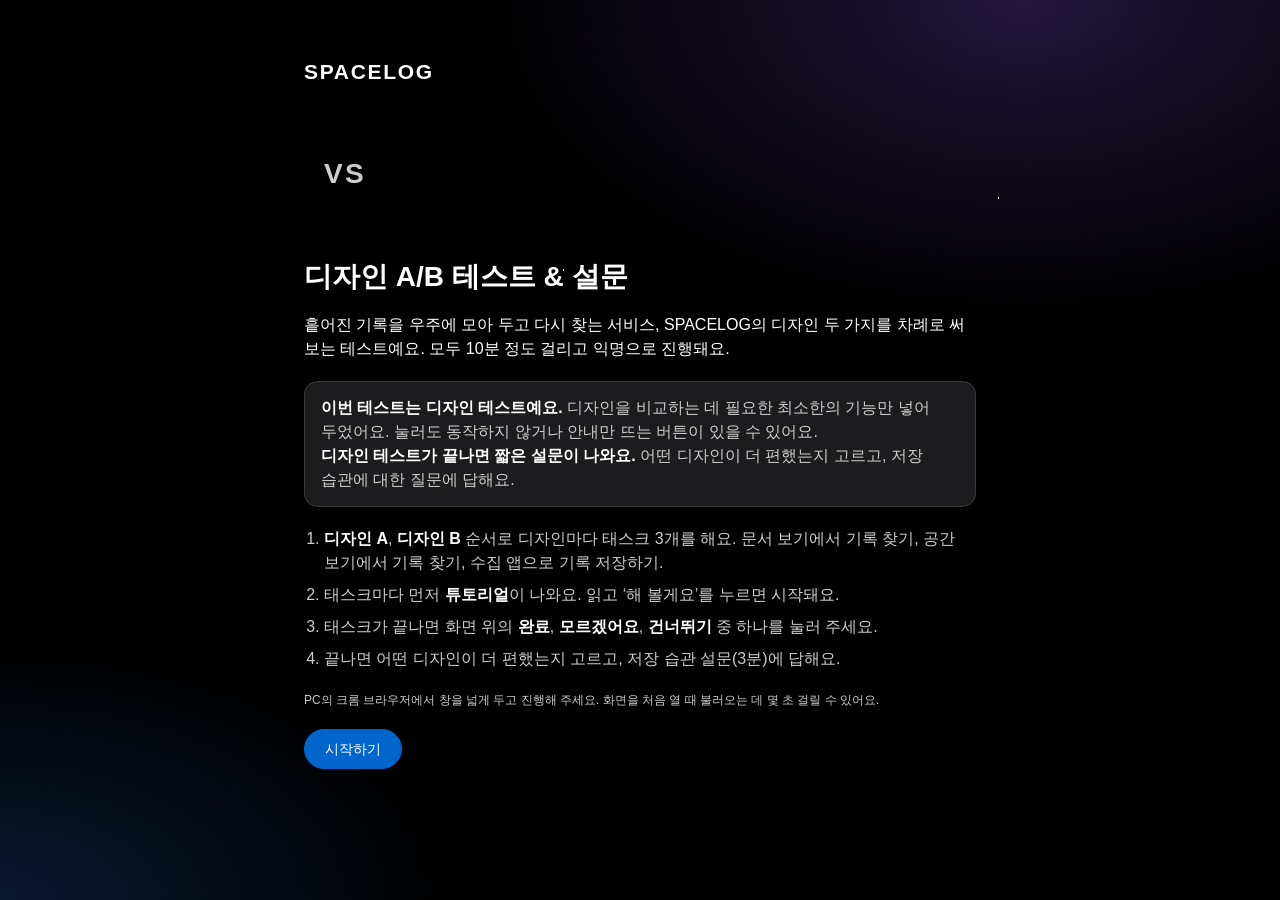
==== survey/survey-web/index.html @ 2fc2ab00 "Add design A/B test and survey web Test shell, collector simulation, shared sample data, questions, " ====
<!doctype html>
<html lang="ko">
<head>
<meta charset="utf-8">
<meta name="viewport" content="width=device-width, initial-scale=1">
<meta name="robots" content="noindex">
<title>SPACELOG 디자인 A/B 테스트 &amp; 설문</title>
<link rel="stylesheet" href="https://cdn.jsdelivr.net/gh/orioncactus/pretendard@v1.3.9/dist/web/variable/pretendardvariable-dynamic-subset.min.css">
<link rel="stylesheet" href="style.css">
</head>
<body>
<main id="intro" class="page">
  <p class="logo">SPACELOG</p>
  <div class="hero" aria-hidden="true"><img src="collector/astro-A.webp" alt=""><b class="vs">VS</b><img src="collector/astro-B.png" alt=""></div>
  <h1>디자인 A/B 테스트 &amp; 설문</h1>
  <p>흩어진 기록을 우주에 모아 두고 다시 찾는 서비스, SPACELOG의 디자인 두 가지를 차례로 써 보는 테스트예요. 모두 10분 정도 걸리고 익명으로 진행돼요.</p>
  <p class="callout"><b>이번 테스트는 디자인 테스트예요.</b> 디자인을 비교하는 데 필요한 최소한의 기능만 넣어 두었어요. 눌러도 동작하지 않거나 안내만 뜨는 버튼이 있을 수 있어요.<br><b>디자인 테스트가 끝나면 짧은 설문이 나와요.</b> 어떤 디자인이 더 편했는지 고르고, 저장 습관에 대한 질문에 답해요.</p>
  <ol>
    <li><b>디자인 A</b>, <b>디자인 B</b> 순서로 디자인마다 태스크 3개를 해요. 문서 보기에서 기록 찾기, 공간 보기에서 기록 찾기, 수집 앱으로 기록 저장하기.</li>
    <li>태스크마다 먼저 <b>튜토리얼</b>이 나와요. 읽고 ‘해 볼게요’를 누르면 시작돼요.</li>
    <li>태스크가 끝나면 화면 위의 <b>완료</b>, <b>모르겠어요</b>, <b>건너뛰기</b> 중 하나를 눌러 주세요.</li>
    <li>끝나면 어떤 디자인이 더 편했는지 고르고, 저장 습관 설문(3분)에 답해요.</li>
  </ol>
  <p class="fine">PC의 크롬 브라우저에서 창을 넓게 두고 진행해 주세요. 화면을 처음 열 때 불러오는 데 몇 초 걸릴 수 있어요.</p>
  <button type="button" class="pill main" id="start">시작하기</button>
</main>

<div id="test" hidden>
  <header id="bar">
    <b id="design" class="badge"></b>
    <div class="what">
      <span class="fine" id="step"></span>
      <b id="taskTitle"></b>
      <span id="taskText"></span>
    </div>
    <div class="acts" id="acts"></div>
    <button type="button" class="pill" id="guideOpen">튜토리얼</button>
    <button type="button" class="pill" data-restart>처음부터 다시</button>
  </header>
  <div id="stage">
    <iframe id="frame" title="테스트 화면" allow="clipboard-read; clipboard-write"></iframe>
    <div id="guide" role="dialog" aria-modal="true" aria-labelledby="guideTitle" hidden>
      <i id="ring" aria-hidden="true"></i>
      <span id="ghost" aria-hidden="true" hidden></span>
      <span id="keys" aria-hidden="true" hidden></span>
      <svg id="cursor" aria-hidden="true" viewBox="0 0 24 24" width="34" height="34"><path d="M5 2l14 11h-7l4 8-3 1.5-4-8-4 5z" fill="#fff" stroke="#1d1d1f" stroke-width="1.5" stroke-linejoin="round"/></svg>
      <div class="dock">
        <p class="fine">튜토리얼 · <span id="guideTitle"></span></p>
        <p class="goal"><span class="fine">할 일</span><b id="guideGoal"></b></p>
        <p id="guideCap" aria-live="polite"></p>
        <div class="row"><span id="guideDots" aria-hidden="true"></span><span class="fine">디자인 테스트라 일부 기능만 동작해요.</span><button type="button" class="pill main" id="guideGo">해 볼게요</button></div>
      </div>
    </div>
  </div>
</div>

<main id="prefer" class="page" hidden>
  <p class="logo">SPACELOG</p>
  <h1 id="preferText"></h1>
  <p>디자인 테스트가 끝났어요. 하나를 고르면 설문으로 넘어가요.</p>
  <div class="choose">
    <button type="button" class="pick" data-pick="A"><img src="collector/astro-A.webp" alt=""><b class="badge" data-d="A">디자인 A</b></button>
    <button type="button" class="pick" data-pick="B"><img src="collector/astro-B.png" alt=""><b class="badge" data-d="B">디자인 B</b></button>
  </div>
</main>

<main id="survey" class="page" hidden>
  <p class="logo">SPACELOG</p>
  <h1>기록 및 저장 습관 설문</h1>
  <p id="surveyIntro"></p>
  <form id="form" novalidate></form>
</main>

<main id="done" class="page" hidden>
  <p class="logo">SPACELOG</p>
  <div class="hero" aria-hidden="true"><img src="collector/astro-A.webp" alt=""><img src="collector/astro-B.png" alt=""></div>
  <h1>응답이 저장됐어요</h1>
  <p>참여해 주셔서 고맙습니다. 이 창은 닫아도 돼요.</p>
  <button type="button" class="pill" data-restart>처음부터 다시</button>
</main>

<script src="config.js"></script>
<script src="data.js"></script>
<script src="questions.js"></script>
<script src="adapters.js"></script>
<script src="app.js"></script>
</body>
</html>
---- survey/survey-web/style.css ----
* { box-sizing: border-box; margin: 0; }
html, body { height: 100%; }
body { font: 400 16px/1.5 'Pretendard Variable', Pretendard, -apple-system, sans-serif; color: #fff; word-break: keep-all;
  /* 서비스와 같은 우주 톤: 검은 바탕 + 별 + 옅은 성운 */
  background: radial-gradient(1px 1px at 12% 18%, #fff 50%, transparent 51%), radial-gradient(1px 1px at 28% 62%, #cfd6e6 50%, transparent 51%), radial-gradient(1.5px 1.5px at 44% 30%, #fff 50%, transparent 51%), radial-gradient(1px 1px at 63% 78%, #8fb4ff 50%, transparent 51%), radial-gradient(1.5px 1.5px at 78% 22%, #fff 50%, transparent 51%), radial-gradient(1px 1px at 90% 55%, #c4a8ff 50%, transparent 51%), radial-gradient(1px 1px at 7% 84%, #fff 50%, transparent 51%), radial-gradient(1px 1px at 53% 90%, #fff 50%, transparent 51%), radial-gradient(60% 50% at 80% 0%, rgba(122,79,214,.28), transparent 70%), radial-gradient(50% 40% at 0% 100%, rgba(47,111,224,.22), transparent 70%), #000; background-attachment: fixed; }
button, input, textarea { font: inherit; color: inherit; }
button { cursor: pointer; }
:focus-visible { outline: 2px solid #0071e3; outline-offset: 2px; }
[hidden] { display: none !important; }
.fine { font-size: 12px; color: #ccc; }

.page { max-width: 720px; margin: 0 auto; padding: 56px 24px 96px; display: grid; gap: 20px; }
.page h1 { font-size: 28px; line-height: 1.2; font-weight: 600; }
.page ol { padding-left: 20px; display: grid; gap: 8px; color: #ccc; }
.page b { font-weight: 600; color: #fff; }

.pill { height: 40px; padding: 0 20px; border-radius: 9999px; background: transparent; border: 1px solid rgba(255,255,255,.16); white-space: nowrap; font-size: 14px; transition: transform .2s cubic-bezier(.25,.1,.25,1); }
.pill:active { transform: scale(.95); }
.pill.main { background: #0066cc; border-color: #0066cc; justify-self: start; }
.pill:disabled { opacity: .4; cursor: not-allowed; }

#test { height: 100%; display: flex; flex-direction: column; }
#bar { display: flex; align-items: center; gap: 16px; padding: 10px 16px; background: rgb(30,30,32); border-bottom: 1px solid rgba(255,255,255,.12); }
#bar .what { flex: 1; min-width: 0; display: grid; gap: 2px; font-size: 14px; }
#bar .what b { font-weight: 600; font-size: 15px; }
#bar .acts { display: flex; gap: 8px; }
#stage { flex: 1; position: relative; min-height: 0; }
#frame { width: 100%; height: 100%; border: 0; background: #000; display: block; }
@media (max-width: 720px) { #bar { flex-direction: column; align-items: stretch; } #bar .acts { justify-content: flex-end; } }

#form { display: grid; gap: 16px; }
fieldset { border: 1px solid rgba(255,255,255,.12); border-radius: 18px; padding: 20px; display: grid; gap: 10px; background: rgba(37,37,39,.78); backdrop-filter: saturate(180%) blur(20px); }
legend { float: left; width: 100%; font-weight: 600; margin-bottom: 4px; }
legend + * { clear: both; }
legend small { font-weight: 400; color: #ccc; font-size: 12px; margin-left: 6px; }
.opt { display: flex; align-items: center; gap: 12px; padding: 8px 10px; border-radius: 10px; cursor: pointer; }
.opt:hover { background: rgba(255,255,255,.08); }
.opt input { width: 16px; height: 16px; accent-color: #0066cc; flex: none; }
.other, textarea { width: 100%; padding: 10px 12px; border-radius: 12px; background: rgba(255,255,255,.05); border: 1px solid rgba(255,255,255,.16); }
textarea { min-height: 96px; resize: vertical; }
.err { color: #ff8f7a; font-size: 14px; }
fieldset.bad { border-color: #ff8f7a; }
.badge { flex: none; padding: 8px 16px; border-radius: 12px; font-size: 17px; font-weight: 600; white-space: nowrap; background: #0066cc; }
.badge[data-d="B"] { background: #7a4fd6; }
.logo { font-size: 21px; font-weight: 600; letter-spacing: .08em; }
.hero { display: flex; gap: 8px; align-items: flex-end; height: 132px; }
.hero img { height: 100%; filter: drop-shadow(0 8px 14px rgba(0,0,0,.5)); animation: float 3.2s ease-in-out infinite; }
.hero .vs { align-self: center; margin: 0 12px; font-size: 28px; font-weight: 600; letter-spacing: .08em; color: #ccc; }
.hero .vs + img { height: 84%; animation-delay: -1.6s; }
@keyframes float { 50% { transform: translateY(-6px); } }
@media (prefers-reduced-motion: reduce) { .hero img { animation: none; } }
.callout { padding: 14px 16px; border-radius: 14px; background: rgba(37,37,39,.78); border: 1px solid rgba(255,255,255,.12); backdrop-filter: saturate(180%) blur(20px); color: #ccc; }
#guide { position: absolute; inset: 0; overflow: hidden; background: rgba(0,0,0,.38); z-index: 2; }
#cursor, #ring, #ghost { position: absolute; left: 0; top: 0; will-change: transform; }
#cursor { z-index: 3; filter: drop-shadow(0 3px 6px rgba(0,0,0,.6)); transition: transform .9s cubic-bezier(.45,.05,.25,1); }
#cursor.press { animation: press .5s; }
@keyframes press { 40% { scale: .78; } }
#ring { border: 3px solid #fff; border-radius: 14px; box-shadow: 0 0 0 4px rgba(0,102,204,.9), 0 0 0 9999px rgba(0,0,0,.25); opacity: 0; transition: opacity .3s; pointer-events: none; }
#ring.on { opacity: 1; animation: pulse 1.2s ease-in-out infinite; }
@keyframes pulse { 50% { box-shadow: 0 0 0 9px rgba(0,102,204,.5), 0 0 0 9999px rgba(0,0,0,.25); } }
#ghost { z-index: 2; padding: 8px 14px; border-radius: 10px; background: #fff; color: #1d1d1f; font-size: 14px; font-weight: 600; box-shadow: rgba(0,0,0,.4) 3px 5px 20px; transition: transform 1.3s cubic-bezier(.45,.05,.25,1); }
#keys { position: absolute; display: flex; gap: 8px; translate: -50% -50%; }
#keys kbd { min-width: 52px; height: 52px; padding: 0 14px; display: grid; place-items: center; border-radius: 12px; background: #fff; color: #1d1d1f; font: 600 20px/1 inherit; box-shadow: 0 5px 0 #aeaeb2; animation: tap 1.2s ease-in-out infinite; }
#keys kbd:nth-child(2) { animation-delay: .3s; } #keys kbd:nth-child(3) { animation-delay: .6s; } #keys kbd:nth-child(4) { animation-delay: .9s; }
@keyframes tap { 15% { transform: translateY(4px); box-shadow: 0 1px 0 #aeaeb2; } 30% { transform: none; } }
#guide .dock { position: absolute; left: 50%; bottom: 20px; translate: -50% 0; width: min(440px, calc(100% - 32px)); padding: 14px 16px; display: grid; gap: 8px; font-size: 14px; border-radius: 18px; background: rgb(30,30,32); border: 1px solid rgba(255,255,255,.12); box-shadow: rgba(0,0,0,.22) 3px 5px 30px; z-index: 4; }
#guide .goal { display: grid; gap: 2px; padding: 8px 12px; border-radius: 12px; background: rgba(255,255,255,.05); }
#guide .goal b, #guideCap b { font-weight: 600; color: #fff; }
#guideCap { min-height: 3em; color: #ccc; }
#guide .row { display: flex; align-items: center; gap: 12px; }
#guide .row .fine { flex: 1; }
#guideDots { display: flex; gap: 6px; }
#guideDots i { width: 8px; height: 8px; border-radius: 50%; background: rgba(255,255,255,.25); }
#guideDots i.on { background: #fff; }
#guide.top .dock { bottom: auto; top: 12px; }
#guide .dock { bottom: 12px; }
#guide .row .pill { height: 36px; }
.choose { display: grid; grid-template-columns: 1fr 1fr; gap: 16px; }
.pick { display: grid; justify-items: center; gap: 14px; padding: 28px 16px 24px; border-radius: 18px; background: rgba(37,37,39,.78); border: 1px solid rgba(255,255,255,.12); backdrop-filter: saturate(180%) blur(20px); transition: transform .2s cubic-bezier(.25,.1,.25,1), background .2s; }
.pick:hover { background: rgba(72,72,74,.78); }
.pick:active { transform: scale(.95); }
.pick img { height: 150px; filter: drop-shadow(0 8px 14px rgba(0,0,0,.5)); }
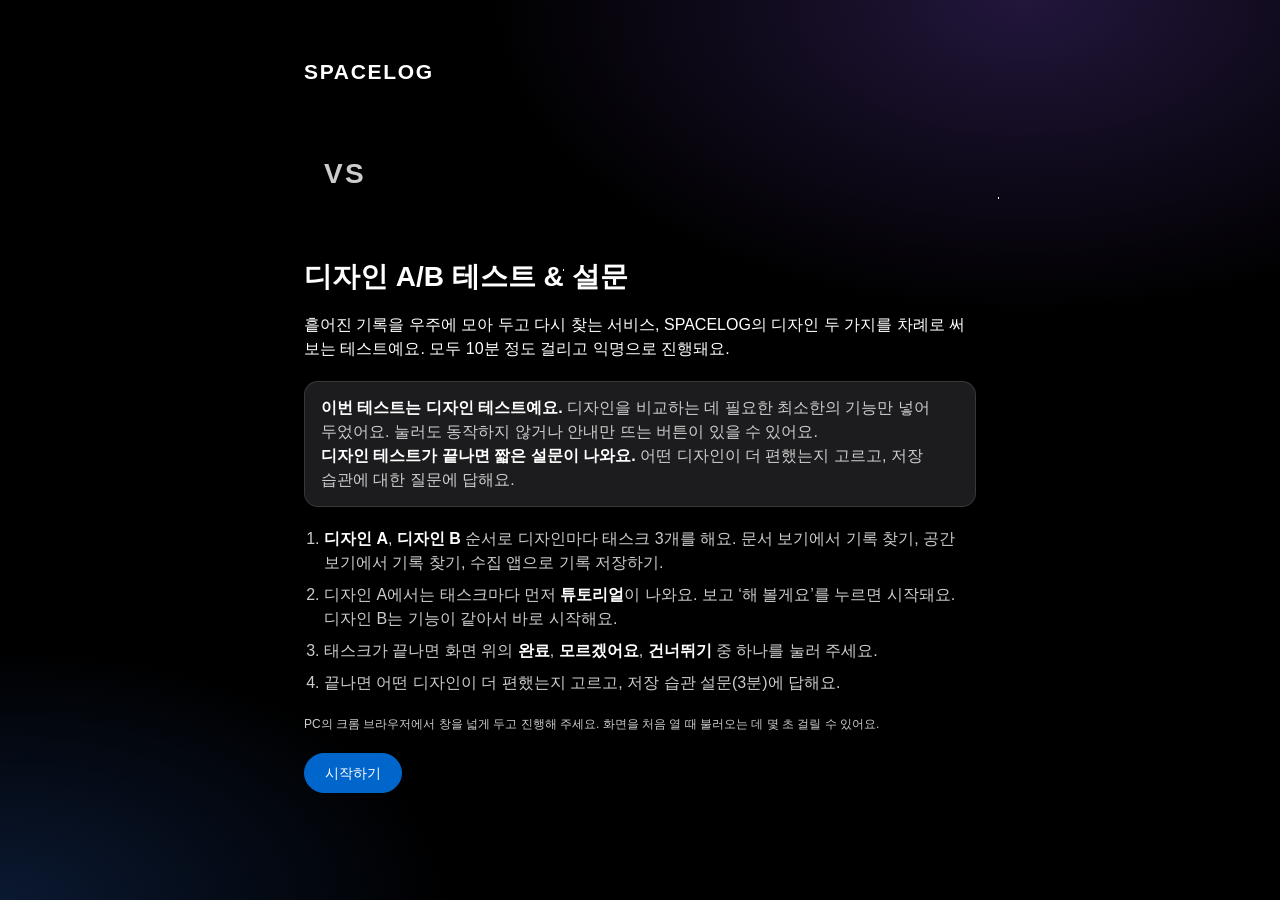
==== commit 18c12a45: "Center tutorial box, skip tutorial for second design, allow done without saving" ====
--- a/survey/survey-web/index.html
+++ b/survey/survey-web/index.html
@@ -17,7 +17,7 @@
   <p class="callout"><b>이번 테스트는 디자인 테스트예요.</b> 디자인을 비교하는 데 필요한 최소한의 기능만 넣어 두었어요. 눌러도 동작하지 않거나 안내만 뜨는 버튼이 있을 수 있어요.<br><b>디자인 테스트가 끝나면 짧은 설문이 나와요.</b> 어떤 디자인이 더 편했는지 고르고, 저장 습관에 대한 질문에 답해요.</p>
   <ol>
     <li><b>디자인 A</b>, <b>디자인 B</b> 순서로 디자인마다 태스크 3개를 해요. 문서 보기에서 기록 찾기, 공간 보기에서 기록 찾기, 수집 앱으로 기록 저장하기.</li>
-    <li>태스크마다 먼저 <b>튜토리얼</b>이 나와요. 읽고 ‘해 볼게요’를 누르면 시작돼요.</li>
+    <li>디자인 A에서는 태스크마다 먼저 <b>튜토리얼</b>이 나와요. 보고 ‘해 볼게요’를 누르면 시작돼요. 디자인 B는 기능이 같아서 바로 시작해요.</li>
     <li>태스크가 끝나면 화면 위의 <b>완료</b>, <b>모르겠어요</b>, <b>건너뛰기</b> 중 하나를 눌러 주세요.</li>
     <li>끝나면 어떤 디자인이 더 편했는지 고르고, 저장 습관 설문(3분)에 답해요.</li>
   </ol>
--- a/survey/survey-web/style.css
+++ b/survey/survey-web/style.css
@@ -72,8 +72,7 @@
 #guideDots { display: flex; gap: 6px; }
 #guideDots i { width: 8px; height: 8px; border-radius: 50%; background: rgba(255,255,255,.25); }
 #guideDots i.on { background: #fff; }
-#guide.top .dock { bottom: auto; top: 12px; }
-#guide .dock { bottom: 12px; }
+#guide .dock { bottom: auto; top: 50%; translate: -50% -50%; }
 #guide .row .pill { height: 36px; }
 .choose { display: grid; grid-template-columns: 1fr 1fr; gap: 16px; }
 .pick { display: grid; justify-items: center; gap: 14px; padding: 28px 16px 24px; border-radius: 18px; background: rgba(37,37,39,.78); border: 1px solid rgba(255,255,255,.12); backdrop-filter: saturate(180%) blur(20px); transition: transform .2s cubic-bezier(.25,.1,.25,1), background .2s; }
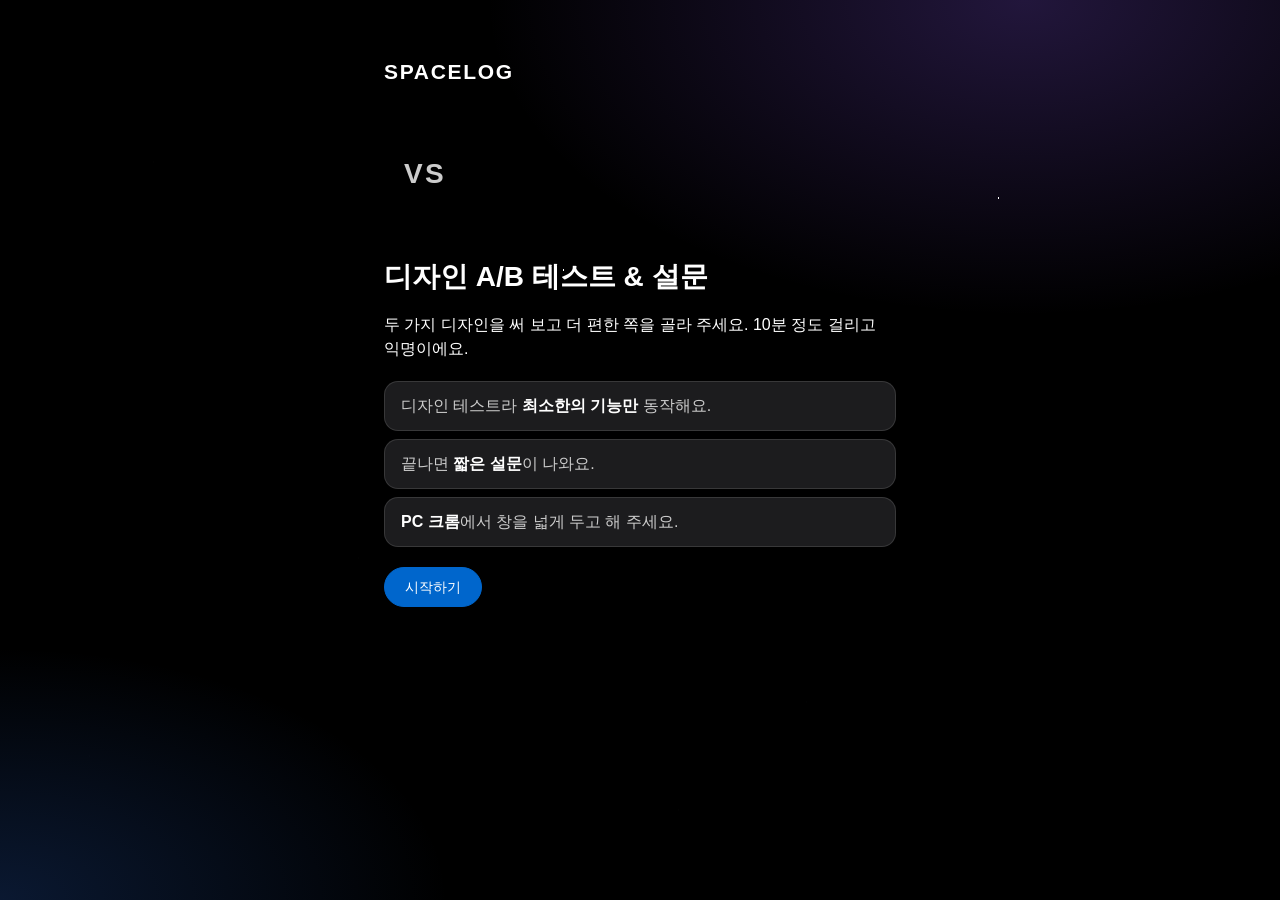
==== commit 801dc15e: "Simplify intro page" ====
--- a/survey/survey-web/index.html
+++ b/survey/survey-web/index.html
@@ -13,15 +13,12 @@
   <p class="logo">SPACELOG</p>
   <div class="hero" aria-hidden="true"><img src="collector/astro-A.webp" alt=""><b class="vs">VS</b><img src="collector/astro-B.png" alt=""></div>
   <h1>디자인 A/B 테스트 &amp; 설문</h1>
-  <p>흩어진 기록을 우주에 모아 두고 다시 찾는 서비스, SPACELOG의 디자인 두 가지를 차례로 써 보는 테스트예요. 모두 10분 정도 걸리고 익명으로 진행돼요.</p>
-  <p class="callout"><b>이번 테스트는 디자인 테스트예요.</b> 디자인을 비교하는 데 필요한 최소한의 기능만 넣어 두었어요. 눌러도 동작하지 않거나 안내만 뜨는 버튼이 있을 수 있어요.<br><b>디자인 테스트가 끝나면 짧은 설문이 나와요.</b> 어떤 디자인이 더 편했는지 고르고, 저장 습관에 대한 질문에 답해요.</p>
-  <ol>
-    <li><b>디자인 A</b>, <b>디자인 B</b> 순서로 디자인마다 태스크 3개를 해요. 문서 보기에서 기록 찾기, 공간 보기에서 기록 찾기, 수집 앱으로 기록 저장하기.</li>
-    <li>디자인 A에서는 태스크마다 먼저 <b>튜토리얼</b>이 나와요. 보고 ‘해 볼게요’를 누르면 시작돼요. 디자인 B는 기능이 같아서 바로 시작해요.</li>
-    <li>태스크가 끝나면 화면 위의 <b>완료</b>, <b>모르겠어요</b>, <b>건너뛰기</b> 중 하나를 눌러 주세요.</li>
-    <li>끝나면 어떤 디자인이 더 편했는지 고르고, 저장 습관 설문(3분)에 답해요.</li>
-  </ol>
-  <p class="fine">PC의 크롬 브라우저에서 창을 넓게 두고 진행해 주세요. 화면을 처음 열 때 불러오는 데 몇 초 걸릴 수 있어요.</p>
+  <p>두 가지 디자인을 써 보고 더 편한 쪽을 골라 주세요. 10분 정도 걸리고 익명이에요.</p>
+  <ul class="facts">
+    <li>디자인 테스트라 <b>최소한의 기능만</b> 동작해요.</li>
+    <li>끝나면 <b>짧은 설문</b>이 나와요.</li>
+    <li><b>PC 크롬</b>에서 창을 넓게 두고 해 주세요.</li>
+  </ul>
   <button type="button" class="pill main" id="start">시작하기</button>
 </main>
 
@@ -57,11 +54,15 @@
 <main id="prefer" class="page" hidden>
   <p class="logo">SPACELOG</p>
   <h1 id="preferText"></h1>
-  <p>디자인 테스트가 끝났어요. 하나를 고르면 설문으로 넘어가요.</p>
+  <p>디자인 테스트가 끝났어요. 하나를 골라 주세요.</p>
   <div class="choose">
-    <button type="button" class="pick" data-pick="A"><img src="collector/astro-A.webp" alt=""><b class="badge" data-d="A">디자인 A</b></button>
-    <button type="button" class="pick" data-pick="B"><img src="collector/astro-B.png" alt=""><b class="badge" data-d="B">디자인 B</b></button>
+    <button type="button" class="pick" data-pick="A" aria-pressed="false"><img src="collector/astro-A.webp" alt=""><b class="badge" data-d="A">디자인 A</b></button>
+    <button type="button" class="pick" data-pick="B" aria-pressed="false"><img src="collector/astro-B.png" alt=""><b class="badge" data-d="B">디자인 B</b></button>
   </div>
+  <label class="why">고른 이유를 짧게 남겨 주세요 <small class="fine">선택</small>
+    <textarea id="preferWhy" maxlength="300" placeholder="예: 기록을 찾기가 더 쉬웠어요"></textarea>
+  </label>
+  <button type="button" class="pill main" id="preferGo" disabled>설문으로 넘어가기</button>
 </main>
 
 <main id="survey" class="page" hidden>
--- a/survey/survey-web/style.css
+++ b/survey/survey-web/style.css
@@ -79,3 +79,8 @@
 .pick:hover { background: rgba(72,72,74,.78); }
 .pick:active { transform: scale(.95); }
 .pick img { height: 150px; filter: drop-shadow(0 8px 14px rgba(0,0,0,.5)); }
+.pick[aria-pressed="true"] { border-color: #fff; background: rgba(72,72,74,.9); box-shadow: 0 0 0 3px #0066cc; }
+.why { display: grid; gap: 8px; }
+.facts { list-style: none; padding: 0; display: grid; gap: 8px; color: #ccc; }
+.facts li { padding: 12px 16px; border-radius: 14px; background: rgba(37,37,39,.78); border: 1px solid rgba(255,255,255,.12); backdrop-filter: saturate(180%) blur(20px); }
+#intro { max-width: 560px; }
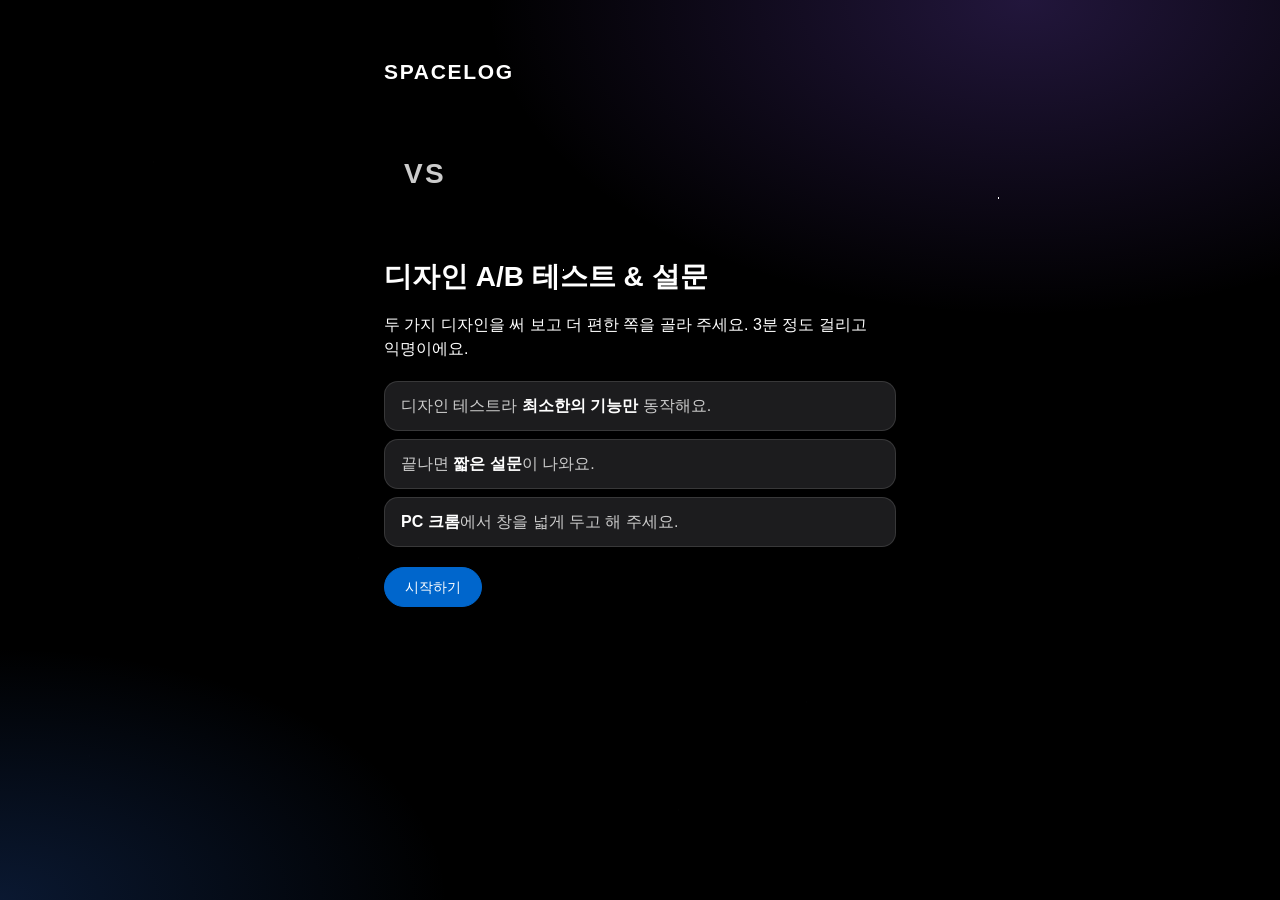
==== commit 660e3e16: "Add region capture to collector, set duration to 3 minutes" ====
--- a/survey/survey-web/index.html
+++ b/survey/survey-web/index.html
@@ -13,7 +13,7 @@
   <p class="logo">SPACELOG</p>
   <div class="hero" aria-hidden="true"><img src="collector/astro-A.webp" alt=""><b class="vs">VS</b><img src="collector/astro-B.png" alt=""></div>
   <h1>디자인 A/B 테스트 &amp; 설문</h1>
-  <p>두 가지 디자인을 써 보고 더 편한 쪽을 골라 주세요. 10분 정도 걸리고 익명이에요.</p>
+  <p>두 가지 디자인을 써 보고 더 편한 쪽을 골라 주세요. 3분 정도 걸리고 익명이에요.</p>
   <ul class="facts">
     <li>디자인 테스트라 <b>최소한의 기능만</b> 동작해요.</li>
     <li>끝나면 <b>짧은 설문</b>이 나와요.</li>
